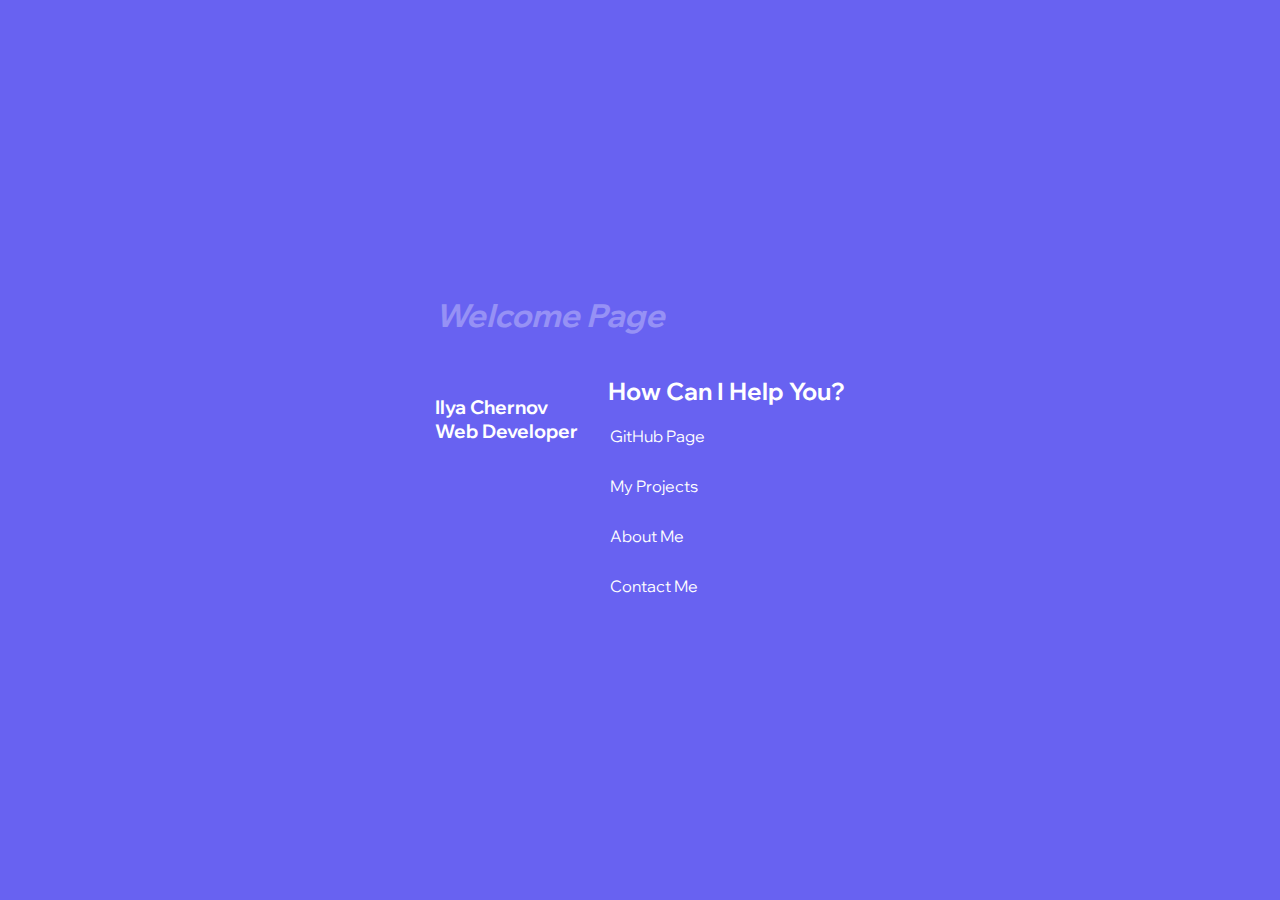
==== ichernov/index.html @ d011ad89 "ichernov + it-studio projects added" ====
<!DOCTYPE html>
<html lang="en">
<head>
    <meta charset="UTF-8">
    <meta http-equiv="X-UA-Compatible" content="IE=edge">
    <meta name="viewport" content="width=device-width, initial-scale=1.0">
    <link rel="stylesheet" href="css/style.css">
    
    <title>Document</title>
    <link rel="preconnect" href="https://fonts.googleapis.com">
<link rel="preconnect" href="https://fonts.gstatic.com" crossorigin>
<link href="https://fonts.googleapis.com/css2?family=Wix+Madefor+Display:wght@400;700&display=swap" rel="stylesheet">
</head>
<body>
   <div class="container">   
    <div class="mainframe">
        
        <h1 class="welcm"><i>Welcome Page</i></h1>
            <div class="modal">
            <div class="image">
                <img src="/media/m2.png" alt="">
                <h3>Ilya Chernov <br> Web Developer</h3>
            </div>

            <div class="text">
                <h2>How Can I Help You?</h2>

                <ul>
                    <li> <img src="/media/arr.svg" width="20" alt=""><a href="https://github.com/ilya-chernov">GitHub Page</a> </li>
                    <li> <img src="/media/arr.svg" width="20" alt=""><a href="#">My Projects</a></li>
                    <li> <img src="/media/arr.svg" width="20" alt=""><a href="#">About Me</a></li>
                    <li> <img src="/media/arr.svg" width="20" alt=""><a href="#">Contact Me</a></li>
                </ul>
            </div>


        </div>

        
    </div>
</div>
<script src="/js/script.js"></script>
</body>
</html>
---- ichernov/css/style.css ----
body {
   font-family: 'Wix Madefor Display', sans-serif;
    color: white;
    background-color: #6862f1;
    margin: 0;
}

.container {
    width: 100vw;
    height: 100vh;
    display: flex;
    align-items: center;
    justify-content: center;
}




.sidebar li {
    list-style: none;
}


.sidebar ul {
    padding: 0;
}


.image {
    margin-right: 30px;

}

.welcm {
    opacity: 0.3;
    text-align: left;
    margin-right: 30px;
}

.text ul {
    margin: 0;
    padding: 0;
}

.text li {
    list-style: none;
    margin-bottom: 30px;
    transition: 0.5s;

}


.text li:hover {
    text-decoration: underline;
}

.text li img {
    margin-right: 2px;
    margin-bottom: -5px;
    align-items: center;
}

.text a {
    text-decoration: none;
    color: white;
}

.image img {

}

.modal { 
    display: flex;
}

.mainframe {

}

.text {
    display: flex;
    flex-direction: column;

}


@media screen and (max-width: 650px) {
    .modal {
        flex-direction: column;
    }
}
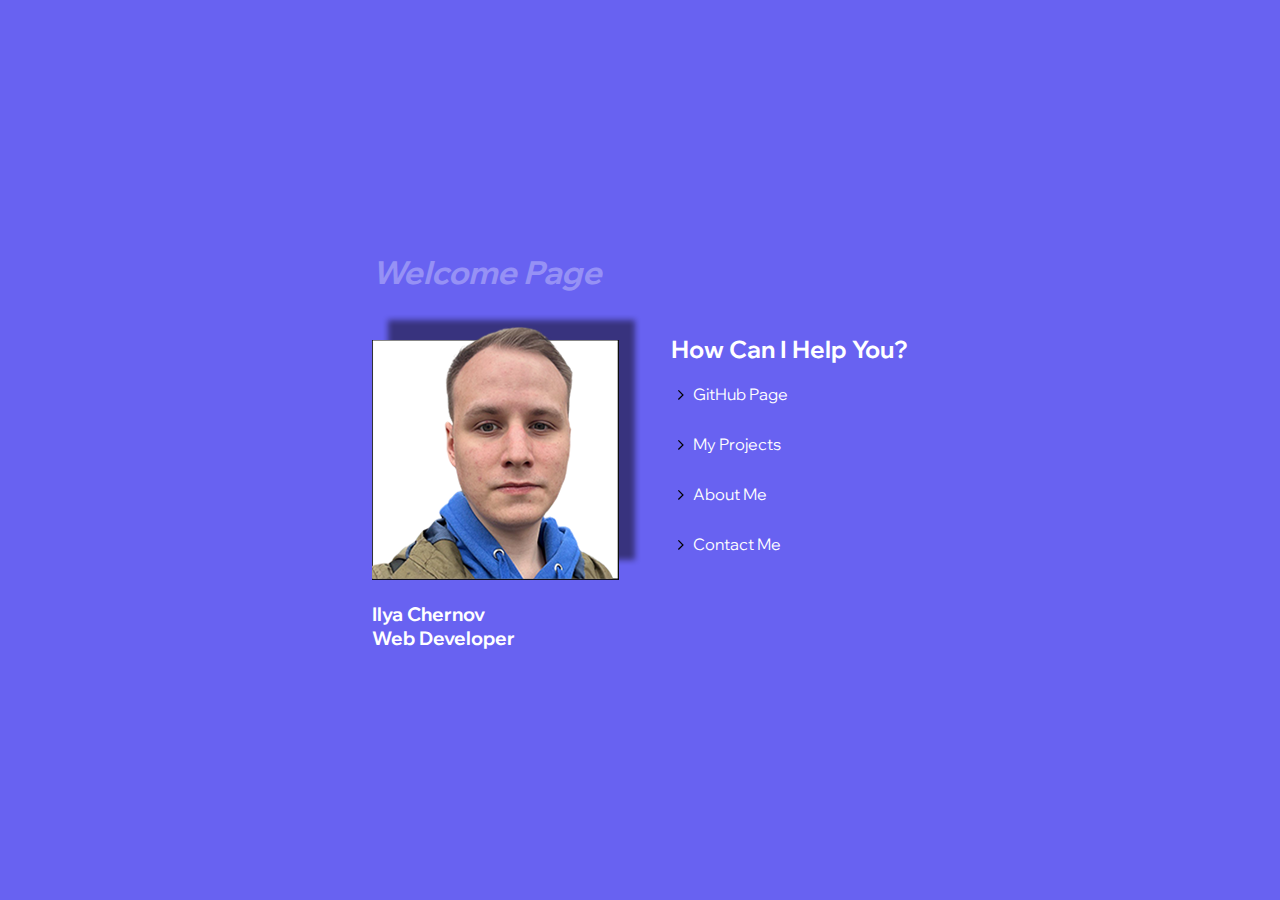
==== commit d9142bb1: "img url has been changed" ====
--- a/ichernov/index.html
+++ b/ichernov/index.html
@@ -18,7 +18,7 @@
         <h1 class="welcm"><i>Welcome Page</i></h1>
             <div class="modal">
             <div class="image">
-                <img src="/media/m2.png" alt="">
+                <img src="./media/m2.png" alt="">
                 <h3>Ilya Chernov <br> Web Developer</h3>
             </div>
 
@@ -26,10 +26,10 @@
                 <h2>How Can I Help You?</h2>
 
                 <ul>
-                    <li> <img src="/media/arr.svg" width="20" alt=""><a href="https://github.com/ilya-chernov">GitHub Page</a> </li>
-                    <li> <img src="/media/arr.svg" width="20" alt=""><a href="#">My Projects</a></li>
-                    <li> <img src="/media/arr.svg" width="20" alt=""><a href="#">About Me</a></li>
-                    <li> <img src="/media/arr.svg" width="20" alt=""><a href="#">Contact Me</a></li>
+                    <li> <img src="./media/arr.svg" width="20" alt=""><a href="https://github.com/ilya-chernov">GitHub Page</a> </li>
+                    <li> <img src="./media/arr.svg" width="20" alt=""><a href="#">My Projects</a></li>
+                    <li> <img src="./media/arr.svg" width="20" alt=""><a href="#">About Me</a></li>
+                    <li> <img src="./media/arr.svg" width="20" alt=""><a href="#">Contact Me</a></li>
                 </ul>
             </div>
 
